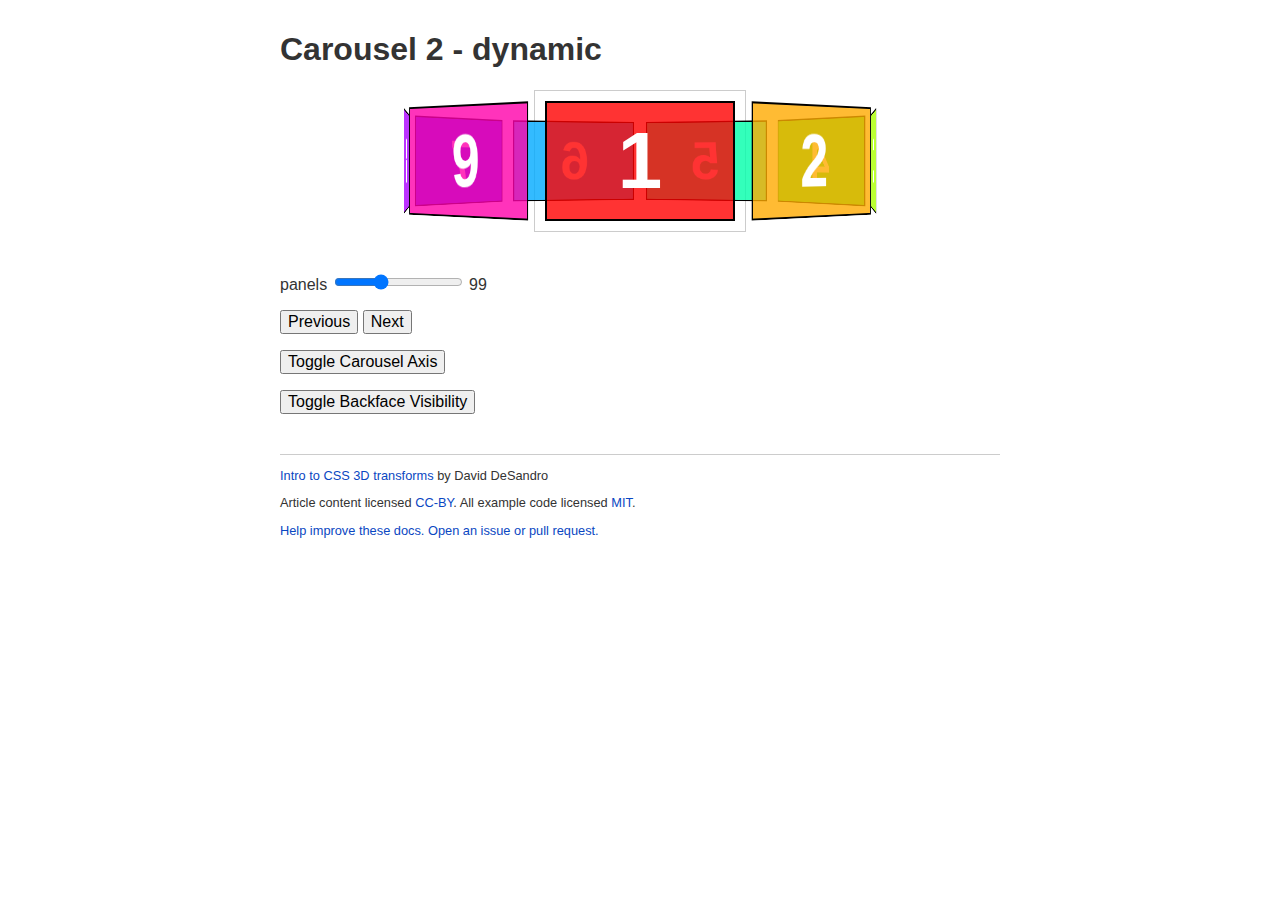
==== try.htm @ ccf6ca93 "initial code" ====
<!DOCTYPE html>
<!-- saved from url=(0073)https://desandro.github.io/3dtransforms/examples/carousel-02-dynamic.html -->
<html lang="en" class=" js csstransforms3d"><head><meta http-equiv="Content-Type" content="text/html; charset=UTF-8">
  
  
  <!-- disable zooming -->
  <meta name="viewport" content="initial-scale=1.0, user-scalable=0">
  
  <title>Carousel 2 - dynamic · Intro to CSS 3D transforms › Examples</title>
  
  <link rel="stylesheet" href="./try_files/style.css" media="screen">


    <style media="screen">

    .container {
      width: 210px;
      height: 140px;
      position: relative;
      margin: 0 auto 40px;
      border: 1px solid #CCC;
      -webkit-perspective: 1100px;
         -moz-perspective: 1100px;
           -o-perspective: 1100px;
              perspective: 1100px;
    }


    #carousel {
      width: 100%;
      height: 100%;
      position: absolute;
      -webkit-transform-style: preserve-3d;
         -moz-transform-style: preserve-3d;
           -o-transform-style: preserve-3d;
              transform-style: preserve-3d;
    }

    .ready #carousel {
      -webkit-transition: -webkit-transform 1s;
         -moz-transition: -moz-transform 1s;
           -o-transition: -o-transform 1s;
              transition: transform 1s;
    }

    #carousel.panels-backface-invisible figure {
      -webkit-backface-visibility: hidden;
         -moz-backface-visibility: hidden;
           -o-backface-visibility: hidden;
              backface-visibility: hidden;
    }

    #carousel figure {
      display: block;
      position: absolute;
      width: 186px;
      height: 116px;
      left: 10px;
      top: 10px;
      border: 2px solid black;
      line-height: 116px;
      font-size: 80px;
      font-weight: bold;
      color: white;
      text-align: center;
    }

    .ready #carousel figure {
      -webkit-transition: opacity 1s, -webkit-transform 1s;
         -moz-transition: opacity 1s, -moz-transform 1s;
           -o-transition: opacity 1s, -o-transform 1s;
              transition: opacity 1s, transform 1s;
    }

  </style>

</head>
<body class=" ready">

  <h1>Carousel 2 - dynamic</h1>

  <section class="container">
    <div id="carousel" style="transform: translateZ(-192px) rotateX(-1160deg);">
      <figure style="opacity: 1; background-color: rgba(255, 0, 0, 0.8); transform: rotateX(0deg) translateZ(192px);">1</figure>
      <figure style="opacity: 1; background-color: rgba(255, 170, 0, 0.8); transform: rotateX(40deg) translateZ(192px);">2</figure>
      <figure style="opacity: 1; background-color: rgba(170, 255, 0, 0.8); transform: rotateX(80deg) translateZ(192px);">3</figure>
      <figure style="opacity: 1; background-color: rgba(0, 255, 0, 0.8); transform: rotateX(120deg) translateZ(192px);">4</figure>
      <figure style="opacity: 1; background-color: rgba(0, 255, 170, 0.8); transform: rotateX(160deg) translateZ(192px);">5</figure>
      <figure style="opacity: 1; background-color: rgba(0, 170, 255, 0.8); transform: rotateX(200deg) translateZ(192px);">6</figure>
      <figure style="opacity: 1; background-color: rgba(0, 0, 255, 0.8); transform: rotateX(240deg) translateZ(192px);">7</figure>
      <figure style="opacity: 1; background-color: rgba(170, 0, 255, 0.8); transform: rotateX(280deg) translateZ(192px);">8</figure>
      <figure style="opacity: 1; background-color: rgba(255, 0, 170, 0.8); transform: rotateX(320deg) translateZ(192px);">9</figure>
      <figure style="opacity: 0; transform: none;">10</figure>
      <figure style="opacity: 0; transform: none;">11</figure>
      <figure style="opacity: 0; transform: none;">12</figure>
      <figure style="opacity: 0; transform: none;">13</figure>
      <figure style="opacity: 0; transform: none;">14</figure>
      <figure style="opacity: 0; transform: none;">15</figure>
      <figure style="opacity: 0; transform: none;">16</figure>
      <figure style="opacity: 0; transform: none;">17</figure>
      <figure style="opacity: 0; transform: none;">18</figure>
      <figure style="opacity: 0; transform: none;">19</figure>
      <figure style="opacity: 0; transform: none;">20</figure>
    </div>
  </section>

  <section id="options">
    <p>
      <label for="panel-count">panels</label>
      <input type="range" id="panel-count" value="9" min="3" max="20">
    <span class=" range-display">9</span></p>

    <p id="navigation">
      <button id="previous" data-increment="-1">Previous</button>
      <button id="next" data-increment="1">Next</button>
    </p>

    <p>
      <button id="toggle-axis">Toggle Carousel Axis</button>
    </p>

    <p>
      <button id="toggle-backface-visibility">Toggle Backface Visibility</button>
    </p>

  </section>

  <script src="./try_files/utils.js"></script>
  <script>
    var transformProp = Modernizr.prefixed('transform');

    function Carousel3D ( el ) {
      this.element = el;

      this.rotation = 0;
      this.panelCount = 0;
      this.totalPanelCount = this.element.children.length;
      this.theta = 0;

      this.isHorizontal = true;

    }

    Carousel3D.prototype.modify = function() {

      var panel, angle, i;

      this.panelSize = this.element[ this.isHorizontal ? 'offsetWidth' : 'offsetHeight' ];
      this.rotateFn = this.isHorizontal ? 'rotateY' : 'rotateX';
      this.theta = 360 / this.panelCount;

      // do some trig to figure out how big the carousel
      // is in 3D space
      this.radius = Math.round( ( this.panelSize / 2) / Math.tan( Math.PI / this.panelCount ) );

      for ( i = 0; i < this.panelCount; i++ ) {
        panel = this.element.children[i];
        angle = this.theta * i;
        panel.style.opacity = 1;
        panel.style.backgroundColor = 'hsla(' + angle + ', 100%, 50%, 0.8)';
        // rotate panel, then push it out in 3D space
        panel.style[ transformProp ] = this.rotateFn + '(' + angle + 'deg) translateZ(' + this.radius + 'px)';
      }

      // hide other panels
      for (  ; i < this.totalPanelCount; i++ ) {
        panel = this.element.children[i];
        panel.style.opacity = 0;
        panel.style[ transformProp ] = 'none';
      }

      // adjust rotation so panels are always flat
      this.rotation = Math.round( this.rotation / this.theta ) * this.theta;

      this.transform();

    };

    Carousel3D.prototype.transform = function() {
      // push the carousel back in 3D space,
      // and rotate it
      this.element.style[ transformProp ] = 'translateZ(-' + this.radius + 'px) ' + this.rotateFn + '(' + this.rotation + 'deg)';
    };



    var init = function() {


      var carousel = new Carousel3D( document.getElementById('carousel') ),
          panelCountInput = document.getElementById('panel-count'),
          axisButton = document.getElementById('toggle-axis'),
          navButtons = document.querySelectorAll('#navigation button'),

          onNavButtonClick = function( event ){
            var increment = parseInt( event.target.getAttribute('data-increment') );
            carousel.rotation += carousel.theta * increment * -1;
            carousel.transform();
          };

      // populate on startup
      carousel.panelCount = parseInt( panelCountInput.value, 10);
      carousel.modify();


      axisButton.addEventListener( 'click', function(){
        carousel.isHorizontal = !carousel.isHorizontal;
        carousel.modify();
      }, false);

      panelCountInput.addEventListener( 'change', function( event ) {
        carousel.panelCount = event.target.value;
        carousel.modify();
      }, false);

      for (var i=0; i < 2; i++) {
        navButtons[i].addEventListener( 'click', onNavButtonClick, false);
      }

      document.getElementById('toggle-backface-visibility').addEventListener( 'click', function(){
        carousel.element.toggleClassName('panels-backface-invisible');
      }, false);

      setTimeout( function(){
        document.body.addClassName('ready');
      }, 0);

    };

    window.addEventListener( 'DOMContentLoaded', init, false);
  </script>


  <p id="disclaimer">Sorry, your browser does not support CSS 3D transforms. This example may be broken.</p>

  <footer>
  <p><a href="https://desandro.github.io/3dtransforms/">Intro to CSS 3D transforms</a> by David DeSandro</p>
  <p>Article content licensed <a href="http://creativecommons.org/licenses/by/2.0/">CC-BY</a>.
      All example code licensed <a href="http://desandro.mit-license.org/">MIT</a>.</p>
  <p><a href="https://github.com/desandro/3dtransforms/issues/">Help improve these docs. Open an issue or pull request.</a></p>
</footer>



</body></html>
---- try_files/style.css ----
section, footer, nav {
  display: block;
}

body {
  font-family: 'Helvetica Neue', Arial, sans-serif;
  -webkit-text-size-adjust: none;
  color: #333;
  max-width: 720px;
  margin: 0 auto;
  padding: 10px;
}

a {
  color: blue;
  color: hsl( 220, 90%, 40% );
  text-decoration: none;
}

a:hover {
  background-color: blue;
  background-color: hsl( 220, 90%, 50% );
  color: white;
}

#options {
  position: relative;
  z-index: 100;
  margin-bottom: 40px;
}

button {
  font-size: 16px;
  -webkit-appearance: push-button;
}

footer {
  border-top: 1px solid #CCC;
  font-size: 0.8em;
  position: relative;
  z-index: 100;
}

#disclaimer {
  color: red;
  font-weight: bold;
  display: none;
}
.no-csstransforms3d #disclaimer { display: block; }

hr {
  border: none;
  border-top: 1px solid #CCC;
}

figure {
  margin: 0;
}

code {
  font-family: 'Monaco', 'Menlo', monospace;
}

/* index navigation */

.index nav ul {
  list-style: none;
  margin: 0 0 3.0em 0;
  padding: 0;
}

.index nav ul a {
  display: block;
  font-size: 18px;
  font-weight: bold;
  line-height: 24px;
  padding: 10px;
  border: 1px solid #CCC;
  border-bottom: none;
}

.index nav ul li:first-child a {
  border-radius: 10px 10px 0 0;
}

.index nav ul li:last-child a {
  border-radius: 0 0 10px 10px;
  border-bottom: 1px solid #CCC;
}

/**** Docs ****/

body.doc { max-width: 900px; }

.doc #content {
  font-size: 14px;  
  line-height: 1.5em;
}

.doc #content blockquote {
  margin-left: 0;
  padding: 0.8em;
  background: #EEE;
  background: hsla( 0, 0%, 0%, 0.04 );
}

.doc #content img {
  border: 1px solid #CCC;
  display: inline-block;
}

.doc #content pre {
  font-size: 12px;
  line-height: 1.5em;
}

.doc nav h1 {
  font-size: 20px;
}

.doc nav ul {
  margin: 0;
  padding: 0;
  list-style: none;
}

.doc nav li a {
  display: block;
  padding: 0.3em 0;
}

.doc nav li.current a {
  font-weight: bold;
  color: #333;
}
.doc nav li.current a:hover { color: white; }



@media screen and (min-width: 768px) {

  body.doc #content {
    padding-left: 220px;
  }

  .doc #doc-nav-wrapper {
    position: fixed;
    left: 0;
    top: 0;
    width: 100%;
  }

  .doc .doc-nav-positioner {
    max-width: 900px;
    margin: 0 auto;
    position: relative;
  }

  .doc nav {
    width: 200px;
    font-size: 14px;
    position: absolute;
    top: 10px;
    left: 10px;
  }

  .doc nav h1 {
    margin-top: 0;
  }

}

/* proxy range */

.proxy-range {
  display: inline-block;
  position: relative;
  height: 30px;
  width: 200px;
  border: 1px solid hsla( 0, 0%, 0%, 0.15 );
  background-color: hsla( 0, 0%, 0%, 0.02 );
  border-radius: 15px;
  box-shadow: inset 0 1px 7px hsla( 0, 0%, 0%, 0.3 );
}

.proxy-range.highlighted {
  background-color: hsla( 220, 90%, 50%, 0.15 );
}

.proxy-range .handle {
  width: 38px;
  height: 38px;
  border-radius: 20px;
  border: 1px solid hsla(0, 0%, 0%, 0.3);
  position: absolute;
  top: -5px;
  left: -20px;
  background-color: hsla( 220, 70%, 60%, 1.0 );
  background-image: -webkit-gradient(radial, center 15%, 0, center 30%, 30, 
    from(            hsla( 0, 0%, 100%, 0.6 ) ),  
    color-stop( 50%, hsla( 0, 0%, 100%, 0.0 ) ),
    color-stop( 50%, hsla( 0, 0%,   0%, 0.0 ) ),
    to(              hsla( 0, 0%,   0%, 0.5 ) )
  );
  background-image: -moz-radial-gradient(center 30%, cover,
    hsla( 0, 0%, 100%, 0.5 ),  
    hsla( 0, 0%, 100%, 0.0 ) 50%,
    hsla( 0, 0%,   0%, 0.0 ) 50%,
    hsla( 0, 0%,   0%, 0.5 )
  );
  box-shadow: 
    0  2px 0px -1px hsla( 0, 0%, 100%, 0.7 ) inset, 
    0 -4px 2px -1px hsla( 0, 0%,   0%, 0.1 ) inset, 
    0  1px 2px  0px hsla( 0, 0%,   0%, 0.3 )
  ;
  -webkit-transition-property: width, height, top, left, -webkit-border-radius;
     -moz-transition-property: width, height, top, left, -moz-border-radius;
  -webkit-transition-duration: 0.1s;
     -moz-transition-duration: 0.1s;
}

.proxy-range.highlighted .handle {
  height: 98px;
  top: -35px;
  width: 4px;
  left: -3px;
  background-image: -webkit-gradient(linear, 0 top, 0 bottom, 
    from(            hsla( 0, 0%, 100%, 0.6 ) ),  
    color-stop( 50%, hsla( 0, 0%, 100%, 0.0 ) ),
    color-stop( 50%, hsla( 0, 0%,   0%, 0.0 ) ),
    to(              hsla( 0, 0%,   0%, 0.5 ) )
  );
  border-radius: 3px;
}




/******* Pygments *******/



pre {
  background: #111;
  color: white;
  padding: 0.8em;
  white-space: pre-wrap;
}


code .s1,
code .s { color: #78BD55; } /* string */
code .mi, /* integer */
code .cp { color: #5298D4; } /* doctype */
code .k { color: #E39B79; } /* keyword */
code .kd, /* storage */
code .na { color: #A9D866; } /* markup attribute */
code .p  { color: #EDB; } /* punctuation */
code .o  { color: #F63; }   /* operator */
code .nb { color: #AA97AC;} /* support */

/* comment */
code .c,
code .c1 { color: #666; font-style: italic; }

code .nt { color: #A0C8FC; } /* Markup open tag */

code .nf { color: #9EA8B8; } /* css id */
code .nc { color: #A78352; }  /* CSS class */
code .m  { color: #DE8E50; } /* CSS value */
code .nd { color: #9FAD7E; } /* CSS pseudo selector */
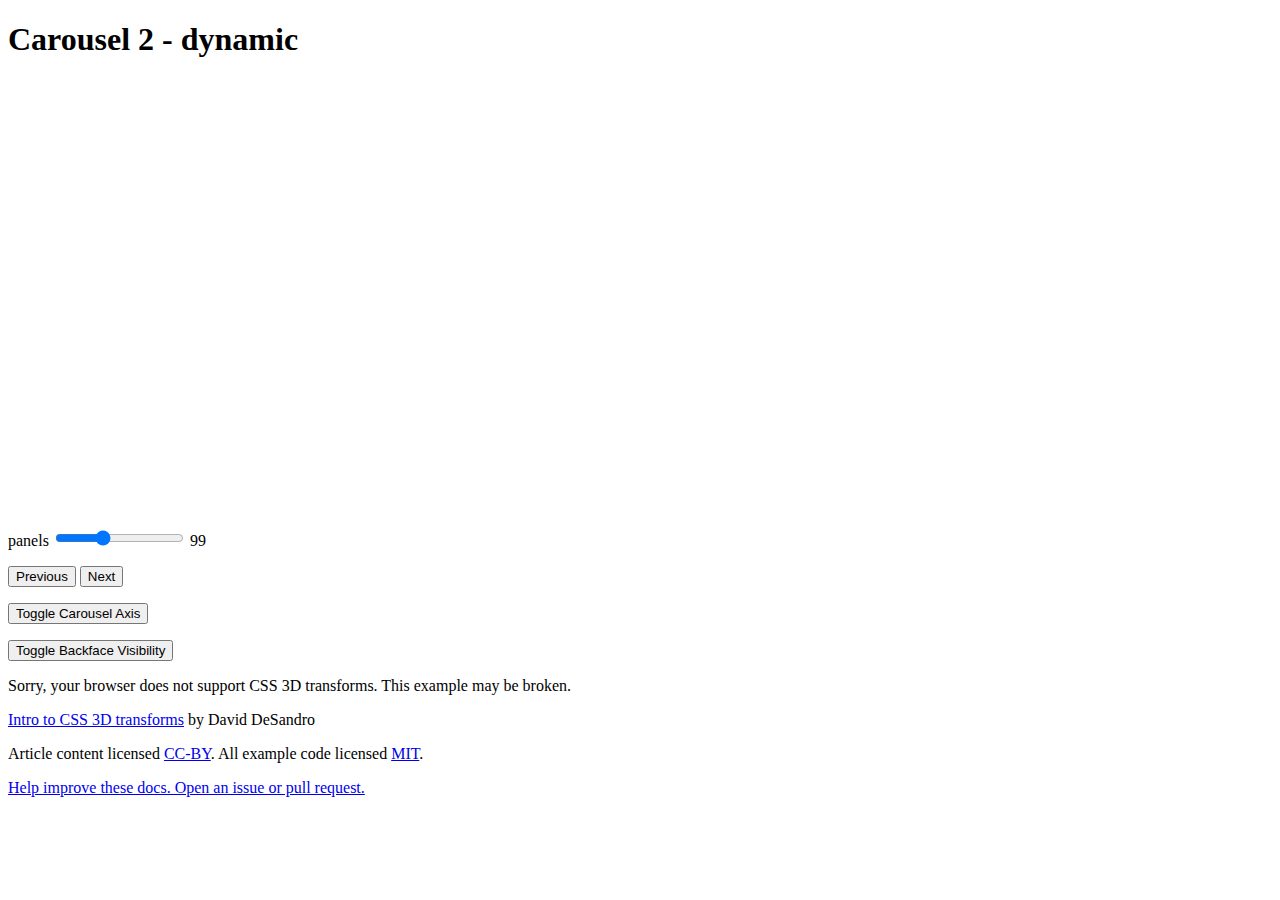
==== commit 9aa401e9: "move css into separate files" ====
--- a/try.htm
+++ b/try.htm
@@ -1,78 +1,17 @@
 <!DOCTYPE html>
-<!-- saved from url=(0073)https://desandro.github.io/3dtransforms/examples/carousel-02-dynamic.html -->
+<!-- using carousel module from https://desandro.github.io/3dtransforms/examples/carousel-02-dynamic.html -->
 <html lang="en" class=" js csstransforms3d"><head><meta http-equiv="Content-Type" content="text/html; charset=UTF-8">
-  
-  
+
+
   <!-- disable zooming -->
   <meta name="viewport" content="initial-scale=1.0, user-scalable=0">
-  
+
   <title>Carousel 2 - dynamic · Intro to CSS 3D transforms › Examples</title>
-  
-  <link rel="stylesheet" href="./try_files/style.css" media="screen">
-
-
-    <style media="screen">
-
-    .container {
-      width: 210px;
-      height: 140px;
-      position: relative;
-      margin: 0 auto 40px;
-      border: 1px solid #CCC;
-      -webkit-perspective: 1100px;
-         -moz-perspective: 1100px;
-           -o-perspective: 1100px;
-              perspective: 1100px;
-    }
-
-
-    #carousel {
-      width: 100%;
-      height: 100%;
-      position: absolute;
-      -webkit-transform-style: preserve-3d;
-         -moz-transform-style: preserve-3d;
-           -o-transform-style: preserve-3d;
-              transform-style: preserve-3d;
-    }
-
-    .ready #carousel {
-      -webkit-transition: -webkit-transform 1s;
-         -moz-transition: -moz-transform 1s;
-           -o-transition: -o-transform 1s;
-              transition: transform 1s;
-    }
-
-    #carousel.panels-backface-invisible figure {
-      -webkit-backface-visibility: hidden;
-         -moz-backface-visibility: hidden;
-           -o-backface-visibility: hidden;
-              backface-visibility: hidden;
-    }
-
-    #carousel figure {
-      display: block;
-      position: absolute;
-      width: 186px;
-      height: 116px;
-      left: 10px;
-      top: 10px;
-      border: 2px solid black;
-      line-height: 116px;
-      font-size: 80px;
-      font-weight: bold;
-      color: white;
-      text-align: center;
-    }
-
-    .ready #carousel figure {
-      -webkit-transition: opacity 1s, -webkit-transform 1s;
-         -moz-transition: opacity 1s, -moz-transform 1s;
-           -o-transition: opacity 1s, -o-transform 1s;
-              transition: opacity 1s, transform 1s;
-    }
-
-  </style>
+
+  <link rel="stylesheet" href="css/style.css" media="screen">
+  <link rel="stylesheet" href="css/carousel.css" media="screen">
+  <link rel="stylesheet" href="css/slot-machine.css" media="screen">
+
 
 </head>
 <body class=" ready">
@@ -80,28 +19,44 @@
   <h1>Carousel 2 - dynamic</h1>
 
   <section class="container">
-    <div id="carousel" style="transform: translateZ(-192px) rotateX(-1160deg);">
-      <figure style="opacity: 1; background-color: rgba(255, 0, 0, 0.8); transform: rotateX(0deg) translateZ(192px);">1</figure>
-      <figure style="opacity: 1; background-color: rgba(255, 170, 0, 0.8); transform: rotateX(40deg) translateZ(192px);">2</figure>
-      <figure style="opacity: 1; background-color: rgba(170, 255, 0, 0.8); transform: rotateX(80deg) translateZ(192px);">3</figure>
-      <figure style="opacity: 1; background-color: rgba(0, 255, 0, 0.8); transform: rotateX(120deg) translateZ(192px);">4</figure>
-      <figure style="opacity: 1; background-color: rgba(0, 255, 170, 0.8); transform: rotateX(160deg) translateZ(192px);">5</figure>
-      <figure style="opacity: 1; background-color: rgba(0, 170, 255, 0.8); transform: rotateX(200deg) translateZ(192px);">6</figure>
-      <figure style="opacity: 1; background-color: rgba(0, 0, 255, 0.8); transform: rotateX(240deg) translateZ(192px);">7</figure>
-      <figure style="opacity: 1; background-color: rgba(170, 0, 255, 0.8); transform: rotateX(280deg) translateZ(192px);">8</figure>
-      <figure style="opacity: 1; background-color: rgba(255, 0, 170, 0.8); transform: rotateX(320deg) translateZ(192px);">9</figure>
-      <figure style="opacity: 0; transform: none;">10</figure>
-      <figure style="opacity: 0; transform: none;">11</figure>
-      <figure style="opacity: 0; transform: none;">12</figure>
-      <figure style="opacity: 0; transform: none;">13</figure>
-      <figure style="opacity: 0; transform: none;">14</figure>
-      <figure style="opacity: 0; transform: none;">15</figure>
-      <figure style="opacity: 0; transform: none;">16</figure>
-      <figure style="opacity: 0; transform: none;">17</figure>
-      <figure style="opacity: 0; transform: none;">18</figure>
-      <figure style="opacity: 0; transform: none;">19</figure>
-      <figure style="opacity: 0; transform: none;">20</figure>
+    <div id="carousel1" class="carousel" style="transform: translateZ(-192px) rotateX(-1160deg);">
+      <figure style="opacity: 1; background-color: rgba(255, 0, 0, 1); transform: rotateX(0deg) translateZ(192px); background-image: url('images/coffee-maker.png')"></figure>
+      <figure style="opacity: 1; background-color: rgba(255, 170, 0, 1); transform: rotateX(40deg) translateZ(192px); background-image: url('images/teapot.png')"></figure>
+      <figure style="opacity: 1; background-color: rgba(170, 255, 0, 1); transform: rotateX(80deg) translateZ(192px); background-image: url('images/espresso-machine.png')"></figure>
+      <figure style="opacity: 1; background-color: rgba(0, 255, 0, 1); transform: rotateX(120deg) translateZ(192px); background-image: url('images/coffee-maker.png')"></figure>
+      <figure style="opacity: 1; background-color: rgba(0, 255, 170, 1); transform: rotateX(160deg) translateZ(192px); background-image: url('images/teapot.png')"></figure>
+      <figure style="opacity: 1; background-color: rgba(0, 170, 255, 1); transform: rotateX(200deg) translateZ(192px); background-image: url('images/espresso-machine.png')"></figure>
+      <figure style="opacity: 1; background-color: rgba(0, 0, 255, 1); transform: rotateX(240deg) translateZ(192px); background-image: url('images/coffee-maker.png')"></figure>
+      <figure style="opacity: 1; background-color: rgba(170, 0, 255, 1); transform: rotateX(280deg) translateZ(192px); background-image: url('images/teapot.png')"></figure>
+      <figure style="opacity: 1; background-color: rgba(255, 0, 170, 1); transform: rotateX(320deg) translateZ(192px); background-image: url('images/espresso-machine.png')"></figure>
     </div>
+</section>
+ <section class="container">
+    <div id="carousel2" class="carousel" style="transform: translateZ(-192px) rotateX(-1160deg);">
+      <figure style="opacity: 1; background-color: rgba(255, 0, 0, 1); transform: rotateX(0deg) translateZ(192px); background-image: url('images/coffee-filter.png')"></figure>
+      <figure style="opacity: 1; background-color: rgba(255, 170, 0, 1); transform: rotateX(40deg) translateZ(192px); background-image: url('images/tea-strainer.png')"></figure>
+      <figure style="opacity: 1; background-color: rgba(170, 255, 0, 1); transform: rotateX(80deg) translateZ(192px); background-image: url('images/espresso-tamper.png')"></figure>
+      <figure style="opacity: 1; background-color: rgba(0, 255, 0, 1); transform: rotateX(120deg) translateZ(192px); background-image: url('images/coffee-maker.png')"></figure>
+      <figure style="opacity: 1; background-color: rgba(0, 255, 170, 1); transform: rotateX(160deg) translateZ(192px); background-image: url('images/teapot.png')"></figure>
+      <figure style="opacity: 1; background-color: rgba(0, 170, 255, 1); transform: rotateX(200deg) translateZ(192px); background-image: url('images/espresso-machine.png')"></figure>
+      <figure style="opacity: 1; background-color: rgba(0, 0, 255, 1); transform: rotateX(240deg) translateZ(192px); background-image: url('images/coffee-maker.png')"></figure>
+      <figure style="opacity: 1; background-color: rgba(170, 0, 255, 1); transform: rotateX(280deg) translateZ(192px); background-image: url('images/teapot.png')"></figure>
+      <figure style="opacity: 1; background-color: rgba(255, 0, 170, 1); transform: rotateX(320deg) translateZ(192px); background-image: url('images/espresso-machine.png')"></figure>
+    </div>
+</section>
+ <section class="container">
+    <div id="carousel3" class="carousel" style="transform: translateZ(-192px) rotateX(-1160deg);">
+        <figure style="opacity: 1; background-color: rgba(255, 0, 0, 1); transform: rotateX(0deg) translateZ(192px); background-image: url('images/coffee-maker.png')"></figure>
+        <figure style="opacity: 1; background-color: rgba(255, 170, 0, 1); transform: rotateX(40deg) translateZ(192px); background-image: url('images/teapot.png')"></figure>
+        <figure style="opacity: 1; background-color: rgba(170, 255, 0, 1); transform: rotateX(80deg) translateZ(192px); background-image: url('images/espresso-machine.png')"></figure>
+        <figure style="opacity: 1; background-color: rgba(0, 255, 0, 1); transform: rotateX(120deg) translateZ(192px); background-image: url('images/coffee-maker.png')"></figure>
+        <figure style="opacity: 1; background-color: rgba(0, 255, 170, 1); transform: rotateX(160deg) translateZ(192px); background-image: url('images/teapot.png')"></figure>
+        <figure style="opacity: 1; background-color: rgba(0, 170, 255, 1); transform: rotateX(200deg) translateZ(192px); background-image: url('images/espresso-machine.png')"></figure>
+        <figure style="opacity: 1; background-color: rgba(0, 0, 255, 1); transform: rotateX(240deg) translateZ(192px); background-image: url('images/coffee-maker.png')"></figure>
+        <figure style="opacity: 1; background-color: rgba(170, 0, 255, 1); transform: rotateX(280deg) translateZ(192px); background-image: url('images/teapot.png')"></figure>
+        <figure style="opacity: 1; background-color: rgba(255, 0, 170, 1); transform: rotateX(320deg) translateZ(192px); background-image: url('images/espresso-machine.png')"></figure>
+    </div>
+
   </section>
 
   <section id="options">
@@ -137,7 +92,7 @@
       this.totalPanelCount = this.element.children.length;
       this.theta = 0;
 
-      this.isHorizontal = true;
+      this.isHorizontal = false;
 
     }
 
@@ -157,7 +112,7 @@
         panel = this.element.children[i];
         angle = this.theta * i;
         panel.style.opacity = 1;
-        panel.style.backgroundColor = 'hsla(' + angle + ', 100%, 50%, 0.8)';
+        panel.style.backgroundColor = 'hsla(' + angle + ', 100%, 50%, 0.9)';
         // rotate panel, then push it out in 3D space
         panel.style[ transformProp ] = this.rotateFn + '(' + angle + 'deg) translateZ(' + this.radius + 'px)';
       }
@@ -187,21 +142,65 @@
     var init = function() {
 
 
-      var carousel = new Carousel3D( document.getElementById('carousel') ),
+      var carousel = new Carousel3D( document.getElementById('carousel1') ),
+      carousel2 = new Carousel3D( document.getElementById('carousel2') ),
+      carousel3 = new Carousel3D( document.getElementById('carousel3') ),
           panelCountInput = document.getElementById('panel-count'),
           axisButton = document.getElementById('toggle-axis'),
           navButtons = document.querySelectorAll('#navigation button'),
 
           onNavButtonClick = function( event ){
             var increment = parseInt( event.target.getAttribute('data-increment') );
-            carousel.rotation += carousel.theta * increment * -1;
-            carousel.transform();
+            var currentTime = (new Date()).getTime(), preTime = currentTime;
+            var velocity = 16, deceleration = 0.18 + (Math.random() * 0.2 - 0.1); // plus or minus 0.1
+            var velocity2 = 17, deceleration2 = 0.15 + (Math.random() * 0.2 - 0.1); // plus or minus 0.1
+            var velocity3 = 18, deceleration3 = 0.12 + (Math.random() * 0.2 - 0.1); // plus or minus 0.1
+            var timerID = setInterval(function() {
+                // carousel.rotation += carousel.theta * increment * -1;
+                currentTime = (new Date()).getTime();
+                carousel.rotation -= velocity;
+                carousel2.rotation -= velocity2;
+                carousel3.rotation -= velocity3;
+                velocity -= deceleration;
+                velocity2 -= deceleration2;
+                velocity3 -= deceleration3;
+                if (velocity < 0) {
+                    velocity = 0;
+                } else {
+                    carousel.transform();
+                }
+                if (velocity2 < 0) {
+                    velocity2 = 0;
+                } else {
+                    carousel2.transform();
+                }
+                if (velocity3 < 0) {
+                    velocity3 = 0;
+                } else {
+                    carousel3.transform();
+                }
+                if (velocity <= 0 && velocity2 <= 0 && velocity3 <= 0) {
+                    clearInterval(timerID);
+                }
+                //
+                // carousel2.transform();
+                // carousel3.transform();
+                console.log("theta, panelCount", carousel.theta, carousel.panelCount, carousel, currentTime - preTime, velocity );
+                preTime = currentTime;
+            }, 33);
+            // carousel.rotation += carousel.theta * increment * -1;
+            // carousel.transform();
           };
 
       // populate on startup
       carousel.panelCount = parseInt( panelCountInput.value, 10);
       carousel.modify();
 
+      carousel2.panelCount = parseInt( panelCountInput.value, 10);
+      carousel2.modify();
+
+      carousel3.panelCount = parseInt( panelCountInput.value, 10);
+      carousel3.modify();
 
       axisButton.addEventListener( 'click', function(){
         carousel.isHorizontal = !carousel.isHorizontal;
@@ -242,4 +241,4 @@
 
 
 
-</body></html>+</body></html>
--- a/css/slot-machine.css
+++ b/css/slot-machine.css
@@ -0,0 +1,5 @@
+
+.carousel { display: inline-block; width: 210px; height: 140px; }
+
+/*#carousel1 { float: left }
+#carousel3 { float: right }*/
